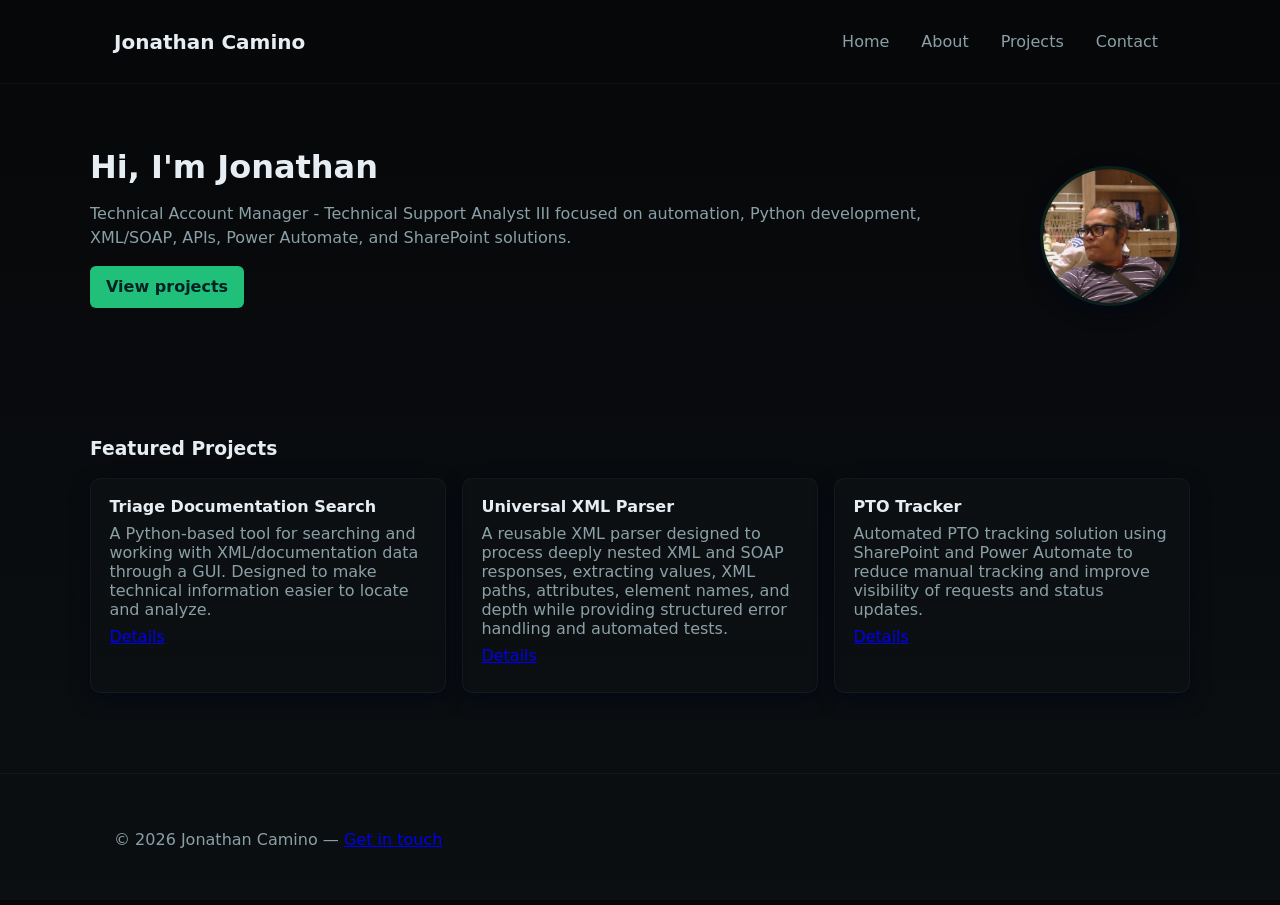
==== index.html @ e9f70e3d "Initial portfolio website" ====
<!doctype html>
<html lang="en">
<head>
  <meta charset="utf-8">
  <meta name="viewport" content="width=device-width,initial-scale=1">
  <meta name="description" content="Technical portfolio showcasing automation, Python development, XML/SOAP processing, APIs, Power Automate, SharePoint, SQL, and technical solutions.">
  <title>Portfolio — Your Name</title>
  <link rel="stylesheet" href="styles.css">
</head>
<body>
  <header class="site-header">
    <div class="container">
      <h1 class="logo">Jonathan Camino</h1>
      <nav class="nav">
        <a href="index.html">Home</a>
        <a href="about.html">About</a>
        <a href="projects.html">Projects</a>
        <a href="contact.html">Contact</a>
      </nav>
      <button class="nav-toggle" aria-label="Toggle navigation">☰</button>
    </div>
  </header>

  <main>
    <section class="hero container">
      <div class="hero-content">
        <h2>Hi, I'm Jonathan</h2>
        <p>Technical Account Manager - Technical Support Analyst III focused on automation, Python development, XML/SOAP, APIs, Power Automate, and SharePoint solutions.</p>
        <p><a class="cta" href="projects.html">View projects</a></p>
      </div>
      <div class="hero-image">
        <img src="assets/profile.jpg" alt="Jonathan Camino" class="profile">
      </div>
    </section>

    <section class="featured container">
      <h3>Featured Projects</h3>
      <div class="grid">
        <article class="card">
          <h4>Triage Documentation Search</h4>
          <p>A Python-based tool for searching and working with XML/documentation data through a GUI. Designed to make technical information easier to locate and analyze.</p>
          <p><a href="projects.html#">Details</a></p>
        </article>
        <article class="card">
          <h4>Universal XML Parser</h4>
          <p>A reusable XML parser designed to process deeply nested XML and SOAP responses, extracting values, XML paths, attributes, element names, and depth while providing structured error handling and automated tests.</p>
          <p><a href="projects.html#">Details</a></p>
        </article>
        <article class="card">
          <h4>PTO Tracker</h4>
          <p>Automated PTO tracking solution using SharePoint and Power Automate to reduce manual tracking and improve visibility of requests and status updates.</p>
          <p><a href="projects.html#">Details</a></p>
        </article>
      </div>
    </section>
  </main>

  <footer class="site-footer">
    <div class="container">
      <p>© <span id="year"></span> Jonathan Camino — <a href="contact.html">Get in touch</a></p>
    </div>
  </footer>

  <script src="scripts.js"></script>
</body>
</html>
---- styles.css ----
/* Dark, technical portfolio styles with green accent (#21c07a) */
:root{
  --bg:#0b0f12; /* page background */
  --card:#0f1720; /* card background */
  --accent:#21c07a; /* green terminal accent */
  --text:#e6eef4; /* main text */
  --muted:#8aa0a6;
  --border: rgba(255,255,255,0.04);
  --max-width:1100px;
}
*{box-sizing:border-box}
html,body{height:100%}
body{
  margin:0; font-family:Inter, system-ui, -apple-system, 'Segoe UI', Roboto, 'Helvetica Neue', Arial; color:var(--text); background:linear-gradient(180deg,#060709 0%, var(--bg) 100%);
}
.container{max-width:var(--max-width); margin:0 auto; padding:1.5rem}
.site-header{background:transparent; border-bottom:1px solid var(--border)}
.site-header .container{display:flex; align-items:center; gap:1rem}
.logo{margin:0; font-size:1.25rem; color:var(--text); font-weight:600}
.nav{margin-left:auto; display:flex; gap:1rem}
.nav a{color:var(--muted); text-decoration:none; padding:0.5rem; transition:color 160ms ease}
.nav a:hover{color:var(--accent)}
.nav-toggle{display:none; margin-left:auto; background:none; border:0; font-size:1.25rem; color:var(--muted)}
.hero{padding:4rem 0; display:flex; align-items:center; gap:1.5rem}
.hero-content{flex:1}
.hero h2{margin:0 0 0.5rem; font-size:2rem}
.hero p{color:var(--muted); line-height:1.5}
.hero-image{flex:0 0 160px; display:flex; align-items:center; justify-content:center}
.profile{width:140px; height:140px; border-radius:50%; object-fit:cover; border:3px solid rgba(33,192,122,0.12); box-shadow:0 6px 18px rgba(2,6,23,0.6)}
@media (max-width:900px){
  .hero{padding:3rem 0}
  .hero-image{flex:0 0 120px}
  .profile{width:110px;height:110px}
}
@media (max-width:640px){
  .hero{flex-direction:column; align-items:flex-start}
  .hero-image{order:2}
}

.cta{display:inline-block; background:var(--accent); color:#022; padding:0.55rem 1rem; border-radius:6px; text-decoration:none; font-weight:600; transition:transform 160ms ease, box-shadow 160ms ease}
.cta:hover{transform:translateY(-3px); box-shadow:0 6px 18px rgba(33,192,122,0.12)}
.featured{padding:2rem 0}
.grid{display:grid; grid-template-columns:repeat(3,1fr); gap:1rem}
.card{background:linear-gradient(180deg, rgba(255,255,255,0.02), rgba(255,255,255,0.01)); padding:1.15rem; border-radius:10px; border:1px solid var(--border); box-shadow:0 6px 18px rgba(2,6,23,0.6); transition:transform 180ms ease, box-shadow 180ms ease}
.card:hover{transform:translateY(-6px); box-shadow:0 18px 40px rgba(2,6,23,0.8)}
.card h4{margin:0 0 0.5rem; color:var(--text)}
.card p{color:var(--muted); margin:0 0 0.5rem}
.label{display:inline-block; font-size:0.8rem; color:var(--muted); background:transparent}
.site-footer{padding:1rem 0; border-top:1px solid var(--border); margin-top:3rem; color:var(--muted)}
.muted{color:var(--muted)}
.skills{list-style:none; padding:0; display:flex; gap:0.75rem; flex-wrap:wrap}
.skills li{background:rgba(255,255,255,0.02); padding:0.36rem 0.6rem; border-radius:6px; font-size:0.95rem; color:var(--text); border:1px solid rgba(255,255,255,0.02)}
label{display:block; margin-top:0.75rem; color:var(--text)}
input,textarea{width:100%; padding:0.5rem; border:1px solid rgba(255,255,255,0.03); border-radius:6px; background:transparent; color:var(--text); font:inherit}
button[type="submit"]{margin-top:0.75rem; background:var(--accent); color:#022; border:0; padding:0.6rem 1rem; border-radius:6px; font-weight:600}

/* Responsive */
@media (max-width:900px){
  .grid{grid-template-columns:repeat(2,1fr)}
}
@media (max-width:640px){
  .grid{grid-template-columns:1fr}
  .nav{display:none}
  .nav-toggle{display:block}
  .hero{padding:2rem 0}
}
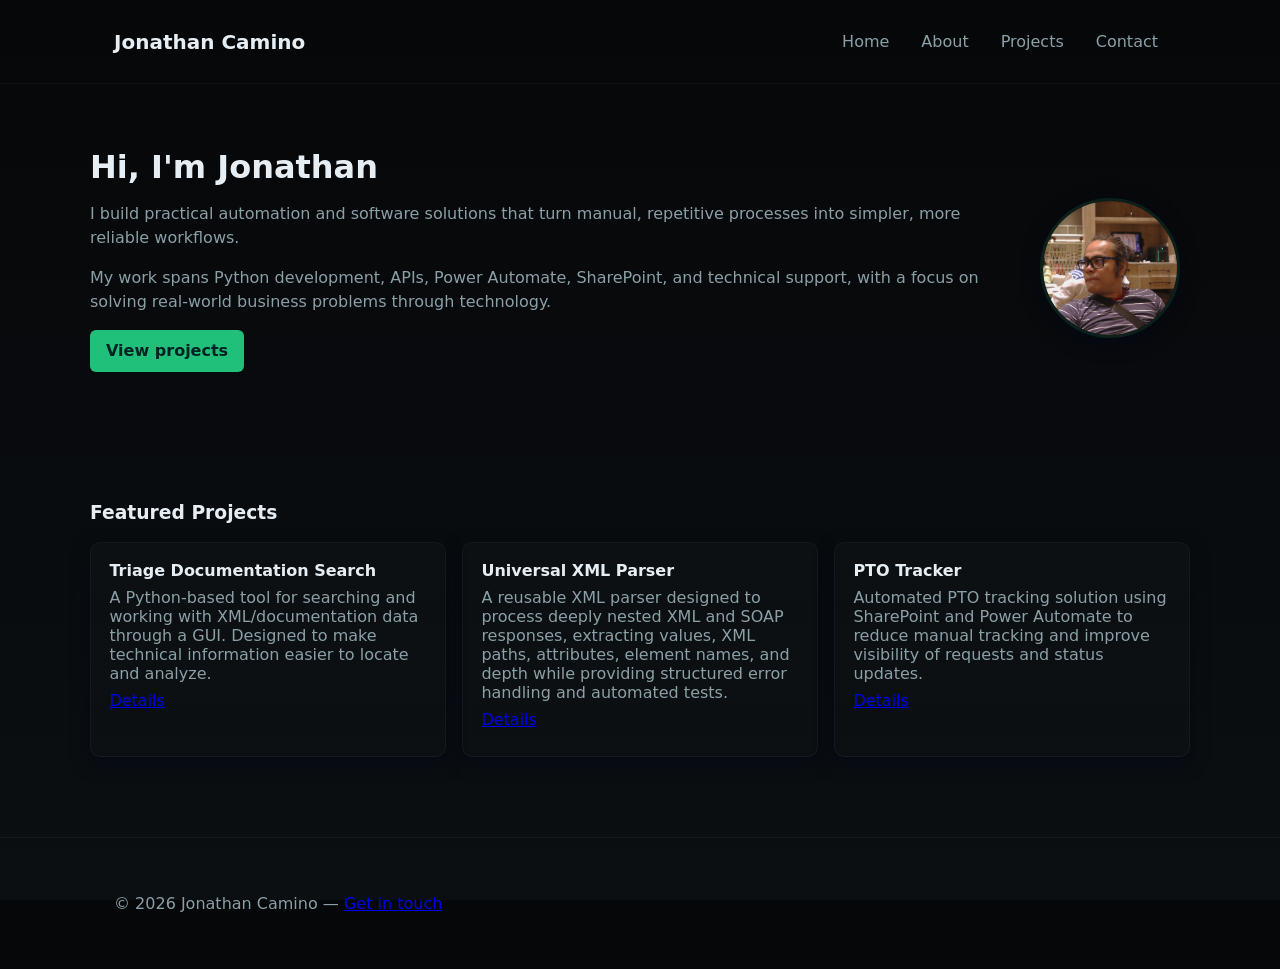
==== commit b9bce14e: "Update portfolio introduction" ====
--- a/index.html
+++ b/index.html
@@ -25,7 +25,8 @@
     <section class="hero container">
       <div class="hero-content">
         <h2>Hi, I'm Jonathan</h2>
-        <p>Technical Account Manager - Technical Support Analyst III focused on automation, Python development, XML/SOAP, APIs, Power Automate, and SharePoint solutions.</p>
+        <p>I build practical automation and software solutions that turn manual, repetitive processes into simpler, more reliable workflows.</p>
+        <p>My work spans Python development, APIs, Power Automate, SharePoint, and technical support, with a focus on solving real-world business problems through technology.</p>
         <p><a class="cta" href="projects.html">View projects</a></p>
       </div>
       <div class="hero-image">
